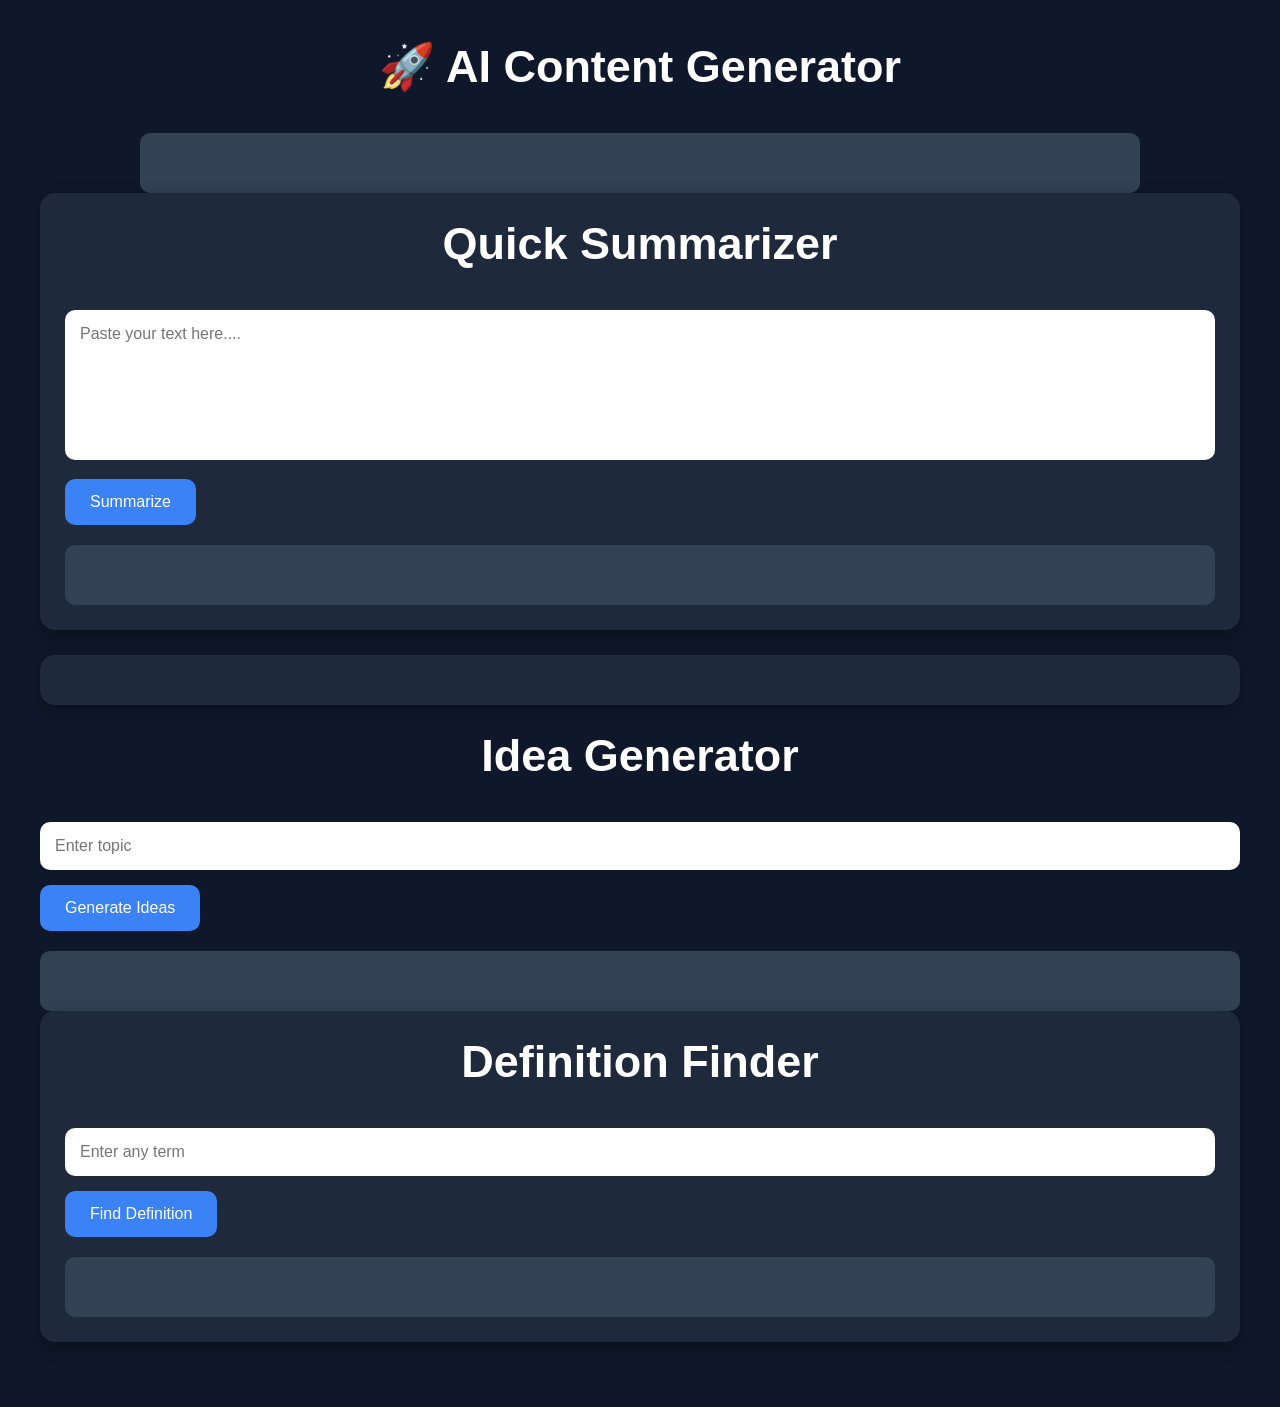
==== index.html @ 69894db6 "Add files via upload" ====
<!DOCTYPE html>
<html lang="en">
<head>
    <meta charset="UTF-8">
    <meta name="viewport" content="width=device-width, initial-scale=1.0">
    <title>AI content genrator</title>

    <link rel="stylesheet" href="index.css">
</head>
<body>
    <div class="container">
        <h1>🚀 AI Content Generator</h1>

        <div class="output" id="answeroutput"></div>

    </div>

    <div class="card">
        <h1>Quick Summarizer</h1>

        <textarea id="summaryInput" placeholder="Paste your text here...."></textarea>
        <button id="summaryBtn">Summarize</button>
        <div class="output" id="summaryOutput"></div>


    </div>

    <div>

        <div class="card"></div>

        <h1>Idea Generator</h1>

        <input type="text" id="ideaInput" placeholder="Enter topic">

        <button id="ideaBtn">Generate Ideas</button>

        <div class="output" id="ideaOutput"></div>




    </div>

    <div class="card">
        <h1>Definition Finder</h1>

        <input type="text" id="defineInput" placeholder="Enter any term">

        <button id="defineBtn">Find Definition</button>

        <p id="defineOutput"></p>

        <div class="output" id="definition"></div>




    </div>

    <script src="script.js"></script>
    
</body>
</html>
---- index.css ----
*{
  margin:0;
  padding:0;
  box-sizing:border-box;
  font-family:Arial, sans-serif;
}

body{
  background:#0f172a;
  color:white;
  min-height:100vh;
  padding:40px;
}

.container{
  max-width:1000px;
  margin:auto;
}

h1{
  text-align:center;
  margin-bottom:40px;
  font-size:45px;
}

.card{
  background:#1e293b;
  padding:25px;
  border-radius:15px;
  margin-bottom:25px;
  box-shadow:0 5px 15px rgba(0,0,0,0.3);
}

.card h2{
  margin-bottom:20px;
}

input,
textarea{
  width:100%;
  padding:15px;
  border:none;
  border-radius:10px;
  margin-bottom:15px;
  font-size:16px;
  outline:none;
}

textarea{
  height:150px;
  resize:none;
}

button{
  background:#3b82f6;
  color:white;
  border:none;
  padding:14px 25px;
  border-radius:10px;
  cursor:pointer;
  font-size:16px;
  transition:0.3s;
}

button:hover{
  background:#2563eb;
}

.output{
  margin-top:20px;
  background:#334155;
  padding:15px;
  border-radius:10px;
  min-height:60px;
  line-height:1.6;
}
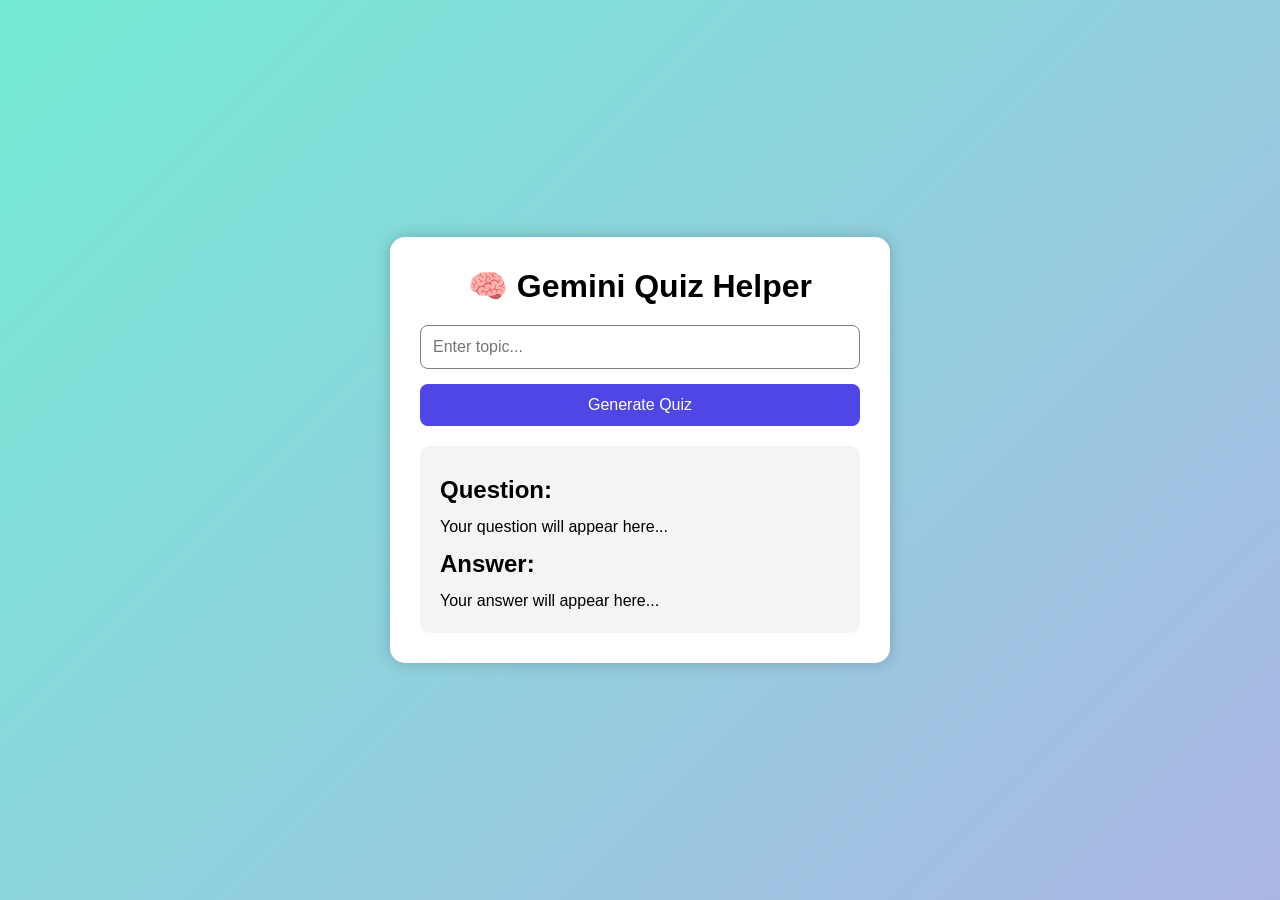
==== commit e6703990: "Add files via upload" ====
--- a/index.html
+++ b/index.html
@@ -1,64 +1,48 @@
 <!DOCTYPE html>
 <html lang="en">
 <head>
-    <meta charset="UTF-8">
-    <meta name="viewport" content="width=device-width, initial-scale=1.0">
-    <title>AI content genrator</title>
+  <meta charset="UTF-8">
+  <meta name="viewport" content="width=device-width, initial-scale=1.0">
 
-    <link rel="stylesheet" href="index.css">
+  <title>Gemini Quiz Helper</title>
+
+  <link rel="stylesheet" href="index.css">
 </head>
 <body>
-    <div class="container">
-        <h1>🚀 AI Content Generator</h1>
 
-        <div class="output" id="answeroutput"></div>
+  <div class="container">
+
+    <h1>🧠 Gemini Quiz Helper</h1>
+
+    <input
+      type="text"
+      id="topicInput"
+      placeholder="Enter topic..."
+    />
+
+    <button id="generateBtn">
+      Generate Quiz
+    </button>
+
+    <div class="quiz-box">
+
+      <h2>Question:</h2>
+
+      <p id="question">
+        Your question will appear here...
+      </p>
+
+      <h2>Answer:</h2>
+
+      <p id="answer">
+        Your answer will appear here...
+      </p>
 
     </div>
 
-    <div class="card">
-        <h1>Quick Summarizer</h1>
+  </div>
 
-        <textarea id="summaryInput" placeholder="Paste your text here...."></textarea>
-        <button id="summaryBtn">Summarize</button>
-        <div class="output" id="summaryOutput"></div>
+  <script src="index.js"></script>
 
-
-    </div>
-
-    <div>
-
-        <div class="card"></div>
-
-        <h1>Idea Generator</h1>
-
-        <input type="text" id="ideaInput" placeholder="Enter topic">
-
-        <button id="ideaBtn">Generate Ideas</button>
-
-        <div class="output" id="ideaOutput"></div>
-
-
-
-
-    </div>
-
-    <div class="card">
-        <h1>Definition Finder</h1>
-
-        <input type="text" id="defineInput" placeholder="Enter any term">
-
-        <button id="defineBtn">Find Definition</button>
-
-        <p id="defineOutput"></p>
-
-        <div class="output" id="definition"></div>
-
-
-
-
-    </div>
-
-    <script src="script.js"></script>
-    
 </body>
 </html>
--- a/index.css
+++ b/index.css
@@ -2,75 +2,67 @@
   margin:0;
   padding:0;
   box-sizing:border-box;
-  font-family:Arial, sans-serif;
 }
 
 body{
-  background:#0f172a;
-  color:white;
-  min-height:100vh;
-  padding:40px;
+  font-family:Arial, sans-serif;
+  background:linear-gradient(135deg,#74ebd5,#ACB6E5);
+  height:100vh;
+  display:flex;
+  justify-content:center;
+  align-items:center;
 }
 
 .container{
-  max-width:1000px;
-  margin:auto;
+  width:500px;
+  background:white;
+  padding:30px;
+  border-radius:15px;
+  box-shadow:0 0 15px rgba(0,0,0,0.2);
 }
 
 h1{
   text-align:center;
-  margin-bottom:40px;
-  font-size:45px;
-}
-
-.card{
-  background:#1e293b;
-  padding:25px;
-  border-radius:15px;
-  margin-bottom:25px;
-  box-shadow:0 5px 15px rgba(0,0,0,0.3);
-}
-
-.card h2{
   margin-bottom:20px;
 }
 
-input,
-textarea{
+input{
   width:100%;
-  padding:15px;
-  border:none;
-  border-radius:10px;
+  padding:12px;
+  border-radius:8px;
+  border:1px solid gray;
   margin-bottom:15px;
   font-size:16px;
-  outline:none;
-}
-
-textarea{
-  height:150px;
-  resize:none;
 }
 
 button{
-  background:#3b82f6;
+  width:100%;
+  padding:12px;
+  border:none;
+  border-radius:8px;
+  background:#4f46e5;
   color:white;
-  border:none;
-  padding:14px 25px;
-  border-radius:10px;
+  font-size:16px;
   cursor:pointer;
-  font-size:16px;
   transition:0.3s;
 }
 
 button:hover{
-  background:#2563eb;
+  background:#4338ca;
 }
 
-.output{
+.quiz-box{
   margin-top:20px;
-  background:#334155;
-  padding:15px;
+  background:#f4f4f4;
+  padding:20px;
   border-radius:10px;
-  min-height:60px;
+}
+
+h2{
+  margin-top:10px;
+  margin-bottom:10px;
+}
+
+p{
   line-height:1.6;
 }
